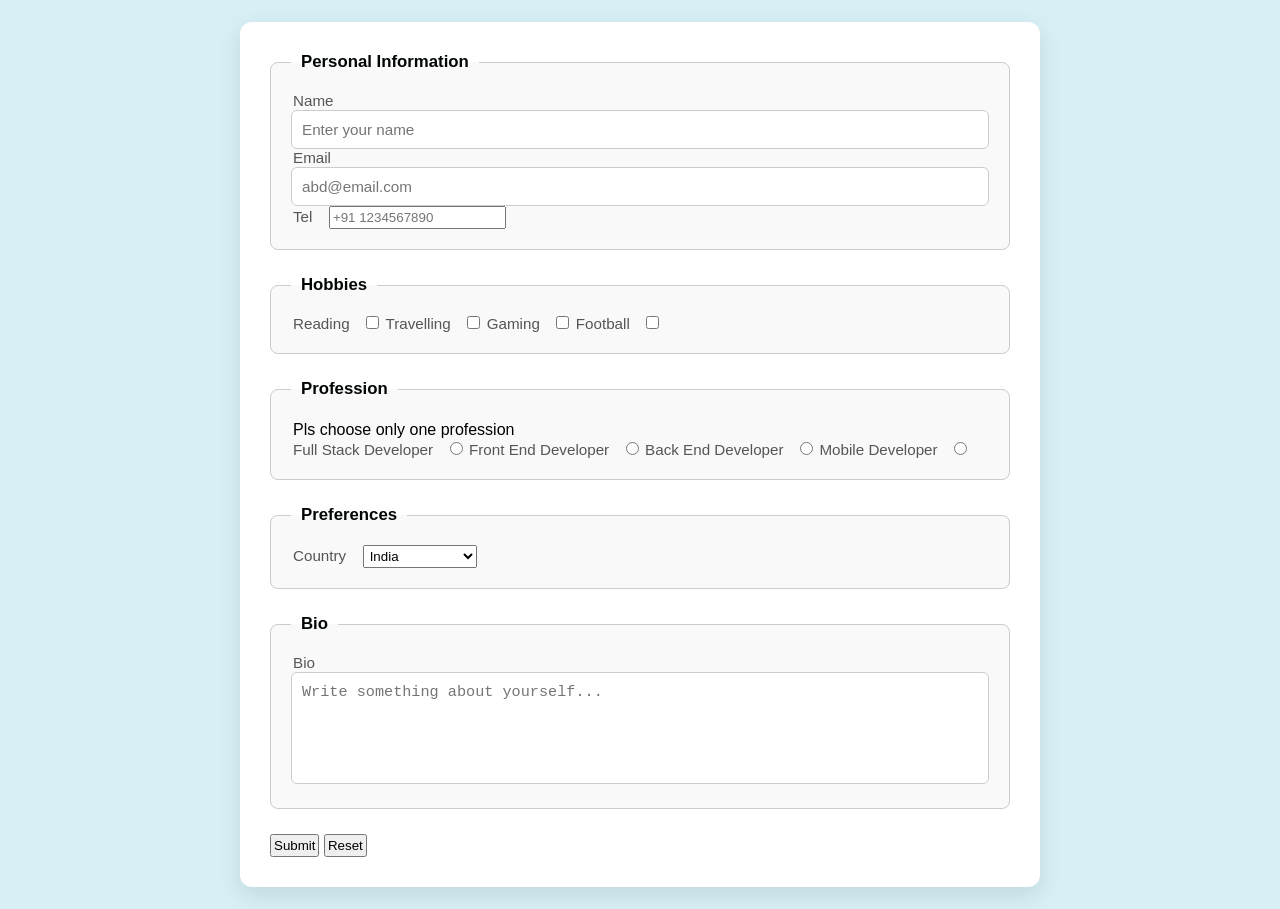
==== index.html @ 52051cbc "message" ====
<!DOCTYPE html>
<html lang="en">
<head>
    <meta charset="UTF-8">
    <meta name="viewport" content="width=device-width, initial-scale=1.0">
    <title>Form and Inputs</title>
    <link rel="stylesheet" href="index.css">
</head>
<body>
    <form action="submit.html" method="get" target="_blank" autocomplete="on">
        <fieldset>
            <legend>Personal Information</legend>
            <label for="name">Name</label>
            <input type="text" id="name" required placeholder="Enter your name">

            <label for="email"> Email</label>
            <input type="email" id="email" required placeholder="abd@email.com">

            <label for="tel">Tel</label>
            <input type="tel" id="tel" required placeholder="+91 1234567890">
            
        </fieldset>

        <fieldset>
            <legend>Hobbies</legend>
            <label for="Reading">Reading</label>
            <input type="checkbox" id="Reading" name="reading">

            <label for="Travelling">Travelling</label>
            <input type="checkbox" id="Travelling" name="travelling">

            <label for="Gaming">Gaming</label>
            <input type="checkbox" id="Gaming" name="gaming">
            
            <label for="Football">Football</label>
            <input type="checkbox" id="Football" name="football">
        </fieldset>

        <fieldset>
            <legend>Profession</legend>
            <p>Pls choose only one profession</p>

            <label for="Full Stack Developer">Full Stack Developer</label>
            <input type="radio" id="Full Stack Developer" name="profession">

            <label for="Front End Developer">Front End Developer</label>
            <input type="radio" id="Front End Developer" name="profession">

            <label for="Back End Developer">Back End Developer</label>
            <input type="radio" id="Back End Developer" name="profession">

            <label for="Mobile Developer">Mobile Developer</label>
            <input type="radio" id="Mobile Developer" name="profession">
        </fieldset>

        <fieldset>
            <legend>Preferences</legend>
            <label for="Country">Country</label>
            <select name="country" id="country">
                <optgroup label="Asia">
                    <option value="India">India</option>
                    <option value="China">China</option>
                </optgroup>

                <optgroup label="Europe">
                    <option value="Germany">Germany</option>
                    <option value="France">France</option>
                </optgroup>

                <optgroup label="America">
                    <option value="USA">USA</option>
                    <option value="Canada">Canada</option>
                </optgroup>

                <optgroup label="Africa">
                    <option value="Nigeria">Nigeria</option>
                    <option value="South Africa">South Africa</option>
                </optgroup>
            </select>
        </fieldset>

        <fieldset>
            <legend>Bio</legend>
            <label for="bio">Bio</label>
            <textarea name="bio" id="bio" cols="50" rows="5" placeholder="Write something about yourself..." style="resize: none;"></textarea>
        </fieldset>

        <button type="submit">Submit</button>
        <button type="reset">Reset</button>
    </form>

</body>
</html>
---- index.css ----
/*general page styling*/
* {
    margin: 0;
    padding: 2px;
    box-sizing: border-box;
}

body {
    font-family: Arial, Helvetica, sans-serif;
    background-color: #d6f0f5;
    display: flex;
    justify-content: center;
    align-items: center;
    min-height: 100vh;
    padding: 20px;
}

/*container / form container*/
form {
    background-color: #fff;
    padding: 30px;
    border-radius: 12px;
    box-shadow: 0 8px 24px rgba(0, 0, 0, 0.1);
    width: 100%;
    max-width: 800px;
}

/*Fieldset styling*/
fieldset {
    border: 1px solid #ccc;
    padding: 20px;
    margin-bottom: 25px;
    border-radius: 8px;
    background-color: #f9f9f9;
}

/*Legend styling*/
legend {
    font-size: 1.05rem;
    font-weight: 600;
    color: rgb(2, 6, 6);
    padding: 0 10px;
}

/*label & input alignment*/
label {
    font-size: 0.95rem;
    font-weight: 500;
    margin-right: 10px;
    color: #555;
}

/*Personal Info input fields*/
fieldset :nth-of-type {
display: flex;
    grid-template-columns: repeat(auto-fit, minmax(200px, 1fr));
    gap: 15px;
    align-items: center;
}

/*Input fields styling*/
input[type="text"],
input[type="email"],
input[type="tel"]
select,textarea {
    width: 100%;
    padding: 10px;
    border: 1px solid #ccc;
    border-radius: 6px;
    font-size: 0.95rem;
    transition: all 0.3s ease-in-out;
    outline: none;
    background-color: #fff;
}

input[type="text"]:focus,
input[type="email"]:focus,
input[type="tel"]:focus,
select:focus,
textarea:focus {
    border-color: #007bff;
    box-shadow: 0 0 0 3px rgba(0, 123, 255, 0.15);
}
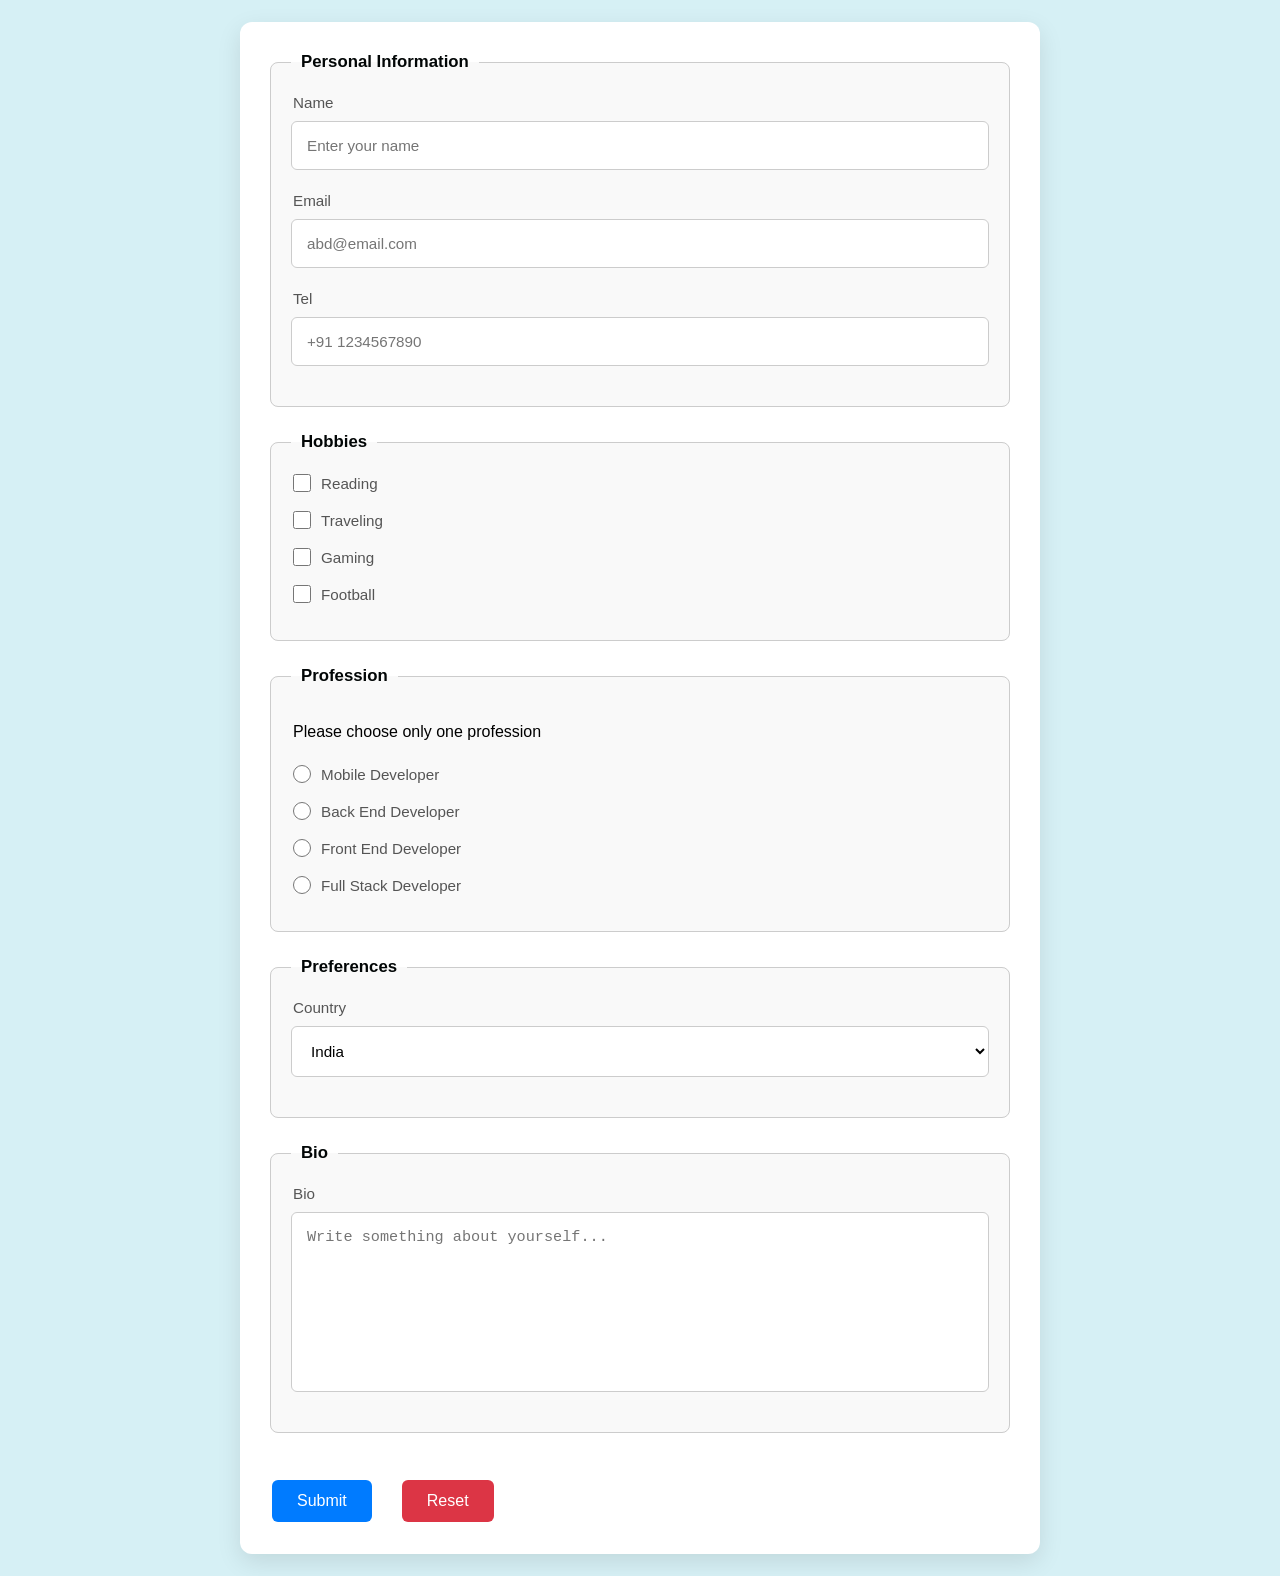
==== commit 8d9127f0: "message" ====
--- a/index.html
+++ b/index.html
@@ -7,50 +7,61 @@
     <link rel="stylesheet" href="index.css">
 </head>
 <body>
-    <form action="submit.html" method="get" target="_blank" autocomplete="on">
+    <form action="submit.html" method="get" autocomplete="on">
         <fieldset>
             <legend>Personal Information</legend>
             <label for="name">Name</label>
-            <input type="text" id="name" required placeholder="Enter your name">
+            <input type="text" id="name" name="name" required placeholder="Enter your name">
 
             <label for="email"> Email</label>
-            <input type="email" id="email" required placeholder="abd@email.com">
+            <input type="email" id="email" name="email" required placeholder="abd@email.com">
 
             <label for="tel">Tel</label>
-            <input type="tel" id="tel" required placeholder="+91 1234567890">
+            <input type="tel" id="tel" name="tel" required placeholder="+91 1234567890">
             
         </fieldset>
 
         <fieldset>
             <legend>Hobbies</legend>
-            <label for="Reading">Reading</label>
-            <input type="checkbox" id="Reading" name="reading">
 
-            <label for="Travelling">Travelling</label>
-            <input type="checkbox" id="Travelling" name="travelling">
-
-            <label for="Gaming">Gaming</label>
-            <input type="checkbox" id="Gaming" name="gaming">
-            
-            <label for="Football">Football</label>
-            <input type="checkbox" id="Football" name="football">
+            <label class="choice">
+                <input type="checkbox" name="hobbies" value="reading">
+                Reading
+            </label>
+            <label class="choice">
+                <input type="checkbox" name="hobbies" value="traveling">
+                Traveling
+            </label>
+            <label class="choice">
+                <input type="checkbox" name="hobbies" value="gaming">
+                Gaming
+            </label>
+            <label class="choice">
+                <input type="checkbox" name="hobbies" value="football">
+                Football
+            </label>
         </fieldset>
 
         <fieldset>
             <legend>Profession</legend>
-            <p>Pls choose only one profession</p>
+            <p class="profession-text">Please choose only one profession</p>
 
-            <label for="Full Stack Developer">Full Stack Developer</label>
-            <input type="radio" id="Full Stack Developer" name="profession">
-
-            <label for="Front End Developer">Front End Developer</label>
-            <input type="radio" id="Front End Developer" name="profession">
-
-            <label for="Back End Developer">Back End Developer</label>
-            <input type="radio" id="Back End Developer" name="profession">
-
-            <label for="Mobile Developer">Mobile Developer</label>
-            <input type="radio" id="Mobile Developer" name="profession">
+            <label class="choice">
+                <input type="radio" name="profession" value="mobile">
+                Mobile Developer
+            </label>
+            <label class="choice">
+                <input type="radio" name="profession" value="backend">
+                Back End Developer
+            </label>
+            <label class="choice">
+                <input type="radio" name="profession" value="frontend">
+                Front End Developer
+            </label>
+            <label class="choice">
+                <input type="radio" name="profession" value="fullstack">
+                Full Stack Developer
+            </label>
         </fieldset>
 
         <fieldset>
@@ -82,11 +93,13 @@
         <fieldset>
             <legend>Bio</legend>
             <label for="bio">Bio</label>
-            <textarea name="bio" id="bio" cols="50" rows="5" placeholder="Write something about yourself..." style="resize: none;"></textarea>
+            <textarea name="bio" id="bio" rows="5" placeholder="Write something about yourself..."></textarea>
         </fieldset>
 
-        <button type="submit">Submit</button>
-        <button type="reset">Reset</button>
+        <div class="button-container">
+            <button type="submit">Submit</button>
+            <button type="reset">Reset</button>
+        </div>
     </form>
 
 </body>
--- a/index.css
+++ b/index.css
@@ -23,6 +23,10 @@
     box-shadow: 0 8px 24px rgba(0, 0, 0, 0.1);
     width: 100%;
     max-width: 800px;
+    display: flex;
+    flex-direction: column;
+    align-items: stretch;
+    box-sizing: border-box;
 }
 
 /*Fieldset styling*/
@@ -32,6 +36,9 @@
     margin-bottom: 25px;
     border-radius: 8px;
     background-color: #f9f9f9;
+    width: 100%;
+    box-sizing: border-box;
+    min-width: 0;
 }
 
 /*Legend styling*/
@@ -48,29 +55,56 @@
     font-weight: 500;
     margin-right: 10px;
     color: #555;
+    display: block;
+    margin-bottom: 8px;
 }
 
-/*Personal Info input fields*/
-fieldset :nth-of-type {
-display: flex;
-    grid-template-columns: repeat(auto-fit, minmax(200px, 1fr));
-    gap: 15px;
+/* Hobbies and Profession options */
+.choice {
+    display: flex;
     align-items: center;
+    gap: 10px;
+    margin-bottom: 15px;
+    cursor: pointer;
+}
+
+/* checkbox and radio button styling */
+.choice input[type="checkbox"],
+.choice input[type="radio"] {
+    margin: 0;
+    cursor: pointer;
+    width: 18px;
+    height: 18px;
+    flex-shrink: 0;
+}
+
+/* space below profession instructions */
+.profession-text {
+    margin-bottom: 20px;
+    display: block;
+    font-size: 1rem;
+    margin-top: 15px;
+}
+
+.profession-text + .choice {
+    margin-top: 10px;
 }
 
 /*Input fields styling*/
 input[type="text"],
 input[type="email"],
-input[type="tel"]
+input[type="tel"],
 select,textarea {
     width: 100%;
-    padding: 10px;
+    padding: 15px;
     border: 1px solid #ccc;
     border-radius: 6px;
     font-size: 0.95rem;
     transition: all 0.3s ease-in-out;
     outline: none;
     background-color: #fff;
+    margin-bottom: 20px;
+    box-sizing: border-box;
 }
 
 input[type="text"]:focus,
@@ -80,4 +114,49 @@
 textarea:focus {
     border-color: #007bff;
     box-shadow: 0 0 0 3px rgba(0, 123, 255, 0.15);
-}+}
+
+/* Bio textarea styling */
+textarea {
+    resize: vertical;
+    width: 100%;
+    max-width: 100%;
+    min-height: 150px;
+    min-width: 0;
+    display: block;
+    box-sizing: border-box;
+}
+
+/* Remove textarea resizing */
+textarea {
+    resize: none;
+    height: 180px;
+    width: 100%;
+    overflow-y: auto;
+    box-sizing: border-box;
+}
+/* Button styling */
+.button-container {
+    display: flex;
+    margin-top: 20px;
+    gap: 30px;
+}
+
+button {
+    padding: 12px 25px;
+    border: none;
+    border-radius: 6px;
+    font-size: 16px;
+    cursor: pointer;
+}
+
+button[type="submit"] {
+    background-color: #007bff;
+    color: #fff;
+}
+
+button[type="reset"] {
+    background-color: #dc3545;
+    color: #fff;
+}
+
